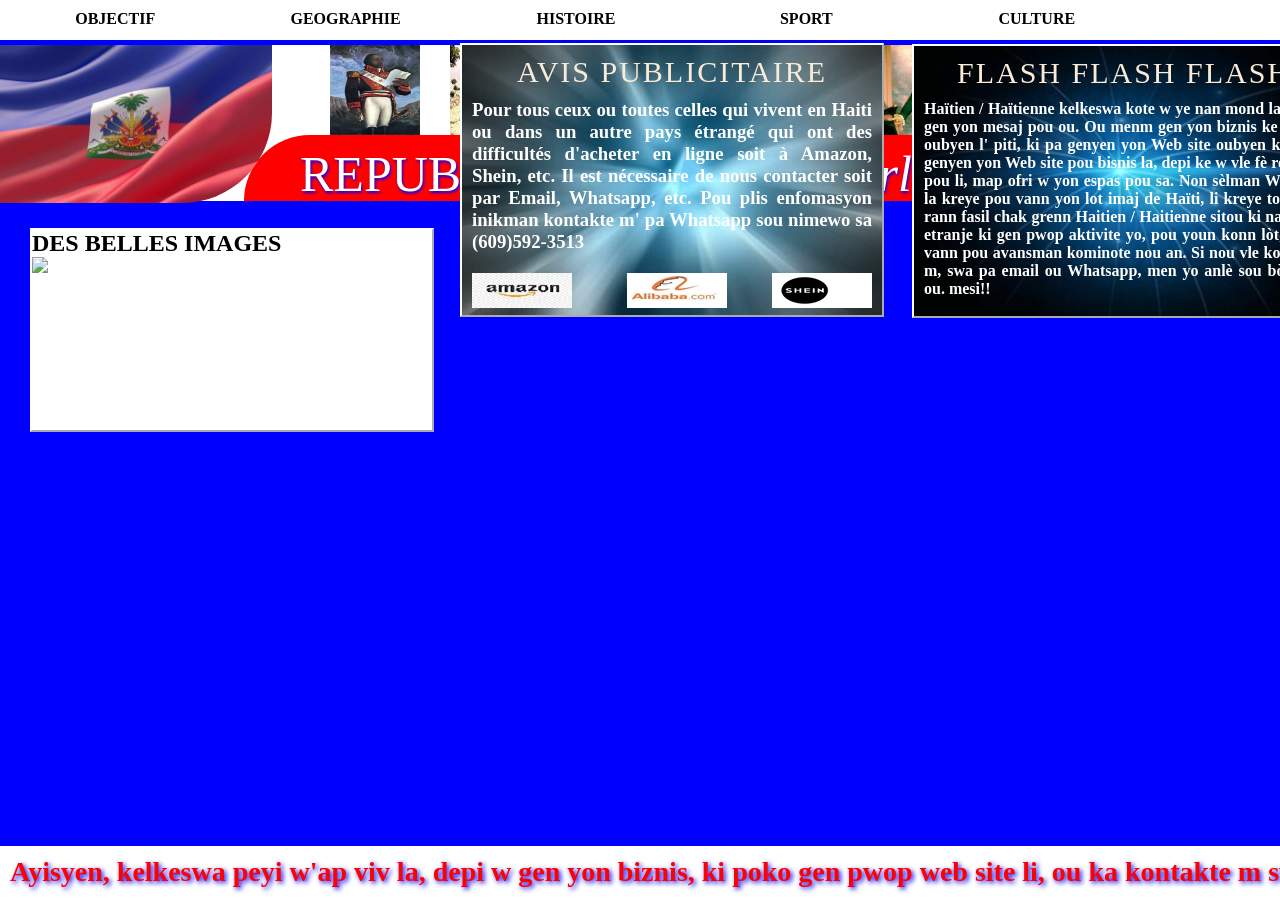
==== index.html @ bd898228 "Rename Index.html to index.html" ====
<!DOCTYPE html
	PUBLIC "-//W3C//DTD XHTML 1.0 Transitional//EN" "http://www.w3.org/TR/xhtml1/DTD/xhtml1-transitional.dtd">
<html xmlns="http://www.w3.org/1999/xhtml">

<head>
	<meta charset="UTF-8">
	<meta name="viewport" content="width=device-width, initial-scale=1.0">
	<meta http-equiv="Content-Type" content="text/html; charset=iso-8859-1" />
	<title>Forum Disporat</title>
	<link href="https://cdn.jsdelivr.net/npm/remixicon@4.5.0/fonts/remixicon.css" rel="stylesheet" />
	<script src="https://maxcdn.bootstrapcdn.com/bootstrap/3.3.7/js/bootstrap.min.js"></script>
	<link rel="stylesheet" href="styles.css">
	<script src="https://maxcdn.bootstrapcdn.com/bootstrap/3.3.7/js/bootstrap.min.js"></script>
	<style></style>
</head>

<body bgcolor="blue">
	<nav>
		<ul>
			<li class="deroulant"><a href="html.html"><b>OBJECTIF</b></a>
				<ul class="sous">
					<li><a href="Avant_Propos/PVH.html">BIENVENUE</a></li>
					<li><a href="Formpv/FormeVisiteurs.html">COMMENTAIRE</a></li>
					<!--	<li><a href="#">Au Point de vue Economique</a></li>
					<li><a href="#">Au Point de vue Culturel</a></li>-->
				</ul>
			</li>
			<li class="deroulant"><a href="css.html"><b>GEOGRAPHIE</b></a>
				<ul class="sous">
					<li><a href="Pour_Geographie/Geographie.html">SUPERFICIE</a></li>
					<!--<li><a href="#">Departement Ouest</a></li>
					<li><a href="#">Departement Grand-Anse</a></li>-->
				</ul>
			</li>
			<li class="deroulant"><a href="javascript.html"><b>HISTOIRE</b></a>
				<ul class="sous">
					<li><a href="Periode_Histoire/Histoire.html">NOTRE HISTOIRE</a></li>
					<!--<li><a href="#">Periode 1789 - 1799</a></li>
					<li><a href="#">Periode Contemporain</a></li>-->
				</ul>
			</li>
			<li class="deroulant"><a href="contact.html"><b>SPORT</b></a>
				<ul class="sous">
					<li><a href="Pour_Sport/Sport.html">NOS DIFFERENTS SPORTS</a></li>
					<!--<li><a href="#">TENIS</a></li>
					<li><a href="#">Basket-ball</a></li>-->
				</ul>
			</li>
			<li class="deroulant"><a href="Info.html"><b>CULTURE</b></a>
				<ul class="sous">
					<li><a href="Pour_Touriste/Touriste.html">TOURISME</a></li>
					<li><a href="Pour_Tradition/Cult.html">TRADITION</a></li>
				</ul>
			</li>
		</ul>
	</nav>
	<!--************************************************************************************************-->
	<div class="parent">
		<div class="child1"></div>
		<div class="child2"></div>
	</div>
	<!--*************************************************************************************************-->
	<div class="conteneur">
		<img class="img" src="flag.jpg" alt="Le bicolore Haitien "
			title="Le bicolore Haitien, coucu le 18 Mai 1803 a l'Acahaie par Catherine Flon" />
	</div>
	<div class="conteneur">
		<img class="img1" src="Toussaint.jpg" alt="Precurseur de l'Indepandence"
			title="Toussaint Louverture, le precurseur de l'independance" />
	</div>
	<div class="conteneur">
		<img class="img2" src="Monument.jpg" alt=" Nos Heros " title="Les Heros de l'indepence a Vertierres" />
	</div>
	<div class="conteneur">
		<img class="img3" src="Dessalines.jpg" alt=" père de l'Indepance "
			title="Jean Jacques Dessalines, Le Fondateur de la patrie" />
	</div>
	<div class="conteneur">
		<img class="img4" src="Petion.jpg" alt="Le bicolore Haitien "
			title="Alexandre Pétion, Le Père du Panaméricanisme" />
	</div>
	<div class="conteneur">
		<img class="img5" src="Christoph.jpg" alt="Le bicolore Haitien " title="Henry Christoph, Le Roi du Nord" />
	</div>
	<div class="conteneur">
		<img class="img6" src="Capois.jpg" alt="Le bicolore Haitien " title="Capois La mort" />
	</div>
	<div>
		<p class="p1">REPUBLIC D'HAITI, <em>La Perle des Antilles</em></p>
	</div>
	<!--************************************************************************************************-->
	<ul id="niv">
		<li>
			<p href="#"><b>EMAIL</b><br>voltairethony@yahoo.fr</p>
		</li>
	</ul>
	<ul id="nif">
		<li>
			<p href="#"><b>PHONE</b><br>(609)592-3513</p>
		</li>
	</ul>


	<section class="recentNews">
		<div class="container">

			<div class="content">
				<div>
					<h2>DES BELLES IMAGES</h2>
					<img class="image image-cover" src="https://picsum.photos/400/200" />
				</div>
			</div>
		</div>
		<div class="abcd">
				<spam class="text">AVIS PUBLICITAIRE</spam>
				<p>
				<h3 class="kal">Pour tous ceux ou toutes celles qui vivent en Haiti ou dans un autre pays étrangé
					qui ont des
					difficultés d'acheter en ligne soit à Amazon, Shein, etc. Il est nécessaire de nous contacter
					soit par Email, Whatsapp, etc. Pou plis enfomasyon inikman kontakte m' pa Whatsapp sou nimewo sa (609)592-3513</h3>
				</p>
			<div class="Logo">
			<img class="Amazon" src="Amazon.jpg" alt="Amazon's logo"/>
		    </div>

			<div class="Logo">
			<img class="Alibaba" src="Alibaba.jpg" alt="Alibaba's logo"/>
			</div>	

			<div class="Logo">
			<img class="Shein" src="Shein.jpg" alt="Shein's logo"/>
			</div>
		</div>

		<div class="ghij">
		
				<spam class="txt">FLASH FLASH FLASH</spam>
				<p> <h4 class="koul">Haïtien / Haïtienne kelkeswa kote w ye nan mond lan, nou gen yon mesaj pou ou. Ou menm
					gen yon biznis
					ke l' gwo oubyen l' piti, ki pa genyen yon Web site oubyen ki poko genyen yon Web site pou bisnis
					la,
					depi ke w vle fè rekla m pou li, map ofri w yon espas pou sa. Non sèlman Web site la kreye pou vann
					yon lot imaj de Haïti, li kreye tou, pou rann fasil chak grenn Haitien / Haitienne sitou ki nan peyi
					etranje ki gen pwop aktivite yo, pou youn konn lòt, fè lòt vann pou avansman kominote nou an. Si nou
					vle kontakte m, swa pa email ou Whatsapp, men yo anlè sou bò dwat ou. mesi!!</h4></p>

		</div>
	</section>

	  <div class="breaking-news">
  <p>
    Ayisyen, kelkeswa peyi w'ap viv la, depi w gen yon biznis, ki poko gen pwop web site li, ou ka kontakte m swa pa Email ou phone nan kontak nou wè nan tèt paj la anlè a, pou pwomote biznis ou an sou FORUM DIASPORAT!  
   <!-- <a href="lien-vers-l-article">Lire la suite</a> -->
  </p>
</div>
</body>
</html>
---- styles.css ----
@import url('https://fonts.googleapis.com/css2?family=Syne:wght@400..800&display=swap');

       @keyframes animationname {}

	   @media (max-width: 768px) {
	   }

       * {
       	margin: 0px;
       	padding: 0px;
       	font-family: "Times New Roman", Times, serif;
       }

       nav {
       	width: 100%;
       	margin: 0 auto;

       	background-color: white;
       	position: relative;
       	top: 0px;
       }

       nav ul {
       	list-style-type: none;
       }

       nav ul li {
       	float: left;
       	width: 25%;
       	text-align: center;
       }

       nav ul::after {
       	content: "";
       	display: table;
       	clear: both;
       }

       nav a {
       	display: block;
       	text-decoration: none;
       	color: black;
       	border-bottom: 2px solid transparent;
       	padding: 10px 0px;
       }

       nav a:hover {
       	color: brown;
       	border-bottom: 1px solid gold;
       }

       .sous {
       	display: none;
       	box-shadow: 0px 1px 2px #ccc;
       	background-color: white;
       }

       nav ul li:hover .sous {
       	display: block;
       }

       .sous li {
       	float: none;
       	width: 100%;
       	text-align: left;
       }

       .sous a {
       	padding: 3px;
       	border-bottom: none;
       }

       .sous a:hover {
       	border-bottom: none;
       	background-color: RGBa(200, 200, 200, 0.1);
       }

       .deroulant>a::after {
       	content: " ";
       	font-size: 12px;
       }

       .sous {
       	display: none;
       	box-shadow: 0px 1px 1px #CCC;
       	background-color: #0099FF;
       	position: absolute;
       	width: 100%;
       	z-index: 1000;
       }

       nav ul li {
       	float: left;
       	width: 18%;
       	text-align: center;
       	position: relative;
       }

       /*&&&&&&&&&&&&&&&& Pour les lignes blanches et rouge &&&&&&&&&&&&&&&&&&&&&& */
       .parent {
       	position: relative;
       	width: 100%;
       	height: 100px;
       	margin: 0px;
       }

       .child1 {
       	width: 1370px;
       	height: 150px;
       	background: #FFFFFF;
       	border: 3px solid white;
       	position: relative;
       	margin-top: 5px;
       	margin-left: -10px;
       }

       .child2 {
       	width: 1116px;
       	height: 60px;
       	background: #FF0000;
       	border: 3px solid red;
       	position: relative;
       	margin-top: -66px;
       	margin-left: 244px;
       	border-top-left-radius: 90px;
       }

       /*&&&&&&&&&&&&&&&&&&&&& Des Heros l'indepandance &&&&&&&&&&&&&&&&&&&&&&&&&&*/
       .conteneur {
       	width: 20px;
       	height: 20px;
       }

       .img {
       	width: 280px;
       	height: 158px;
       	position: relative;
       	margin-top: -100px;
       	margin-left: -8px;
       	border: #FF0000;
       	border-bottom-right-radius: 90px;
       }

       .img1 {
       	width: 90px;
       	height: 90px;
       	position: relative;
       	margin-top: -120px;
       	margin-left: 330px;
       }

       .img2 {
       	width: 120px;
       	height: 90px;
       	position: relative;
       	margin-top: -140px;
       	margin-left: 450px;
       }

       .img3 {
       	width: 120px;
       	height: 90px;
       	position: relative;
       	margin-top: -160px;
       	margin-left: 600px;
       }

       .img4 {
       	width: 100px;
       	height: 90px;
       	position: relative;
       	margin-top: -180px;
       	margin-left: 750px;
       }

       .img5 {
       	width: 100px;
       	height: 90px;
       	position: relative;
       	margin-top: -200px;
       	margin-left: 880px;
       }

       .img6 {
       	width: 90px;
       	height: 90px;
       	position: relative;
       	margin-top: -220px;
       	margin-left: 1010px;
       }

       .p1 {
       	font-size: 50px;
       	color: #FFFFFF;
       	text-shadow: 1px 2px 3px blue;
       	position: relative;
       	margin-top: -140px;
       	margin-left: 300px;
       }
	   .p{
		text-shadow: 2px 2px 5px black;
	   }

       /*&&&&&&&&&&&&&&&&&&&&&&&&&&&&&&&&&&&&&&&&&&&&&&&&&&&*/
       #niv {
       	padding: 0;
       	margin: 0;
       	text-align: center;
       	position: relative;
       	margin-top: -150px;
       	margin-left: 1190px;
       	color: #0000FF;
       }

       #niv li {
       	display: inline;
       	list-style: none;
       }

       #nif {
       	padding: 0;
       	margin: 0;
       	text-align: center;
       	position: relative;
       	margin-top: 5px;
       	margin-left: 1190px;
       	color: #0000FF;
       }

       #nif li {
       	display: inline;
       	list-style: none;
       }

       /* &&&&&&&&&&&&&&&&&&&&&&&&&&& Partie Video&&&&&&&&&&&&&&&&&&&&&&&&&&&& */

       /* Codes from Internet .......... */
        .recentNews {
		border: 2px outset white;
       	background-color: white;
       	position: relative;
       	margin-top: 80px;
       	width: 400px;
       	height: 200px;
       	margin-left: 30px;
       }

       .recentNews .news-title {
       	text-align: center;
       	padding-top: 40px;
       	padding-bottom: 5px;
       	font-family: 'nimbus-sans-condensed', sans-serif;
       	font-size: 45px;
       	font-weight: bold;
       	color: #CCC;
       }

       /* for video **** */
       .video-container {
       	position: relative;
       	/* Needed to make the video position absolute relative to its container */
       	width: 50%;
       	height: 50%;
       	/* Make the container take up the full width of its parent */
       	padding-bottom: 56.25%;
       	/* 16:9 Aspect Ratio (9 / 16 = 0.5625) */
       	height: 0;
       	/* 	overflow: hidden;*/
       	margin-left: 1100px;
       	margin-top: 40px;
       	/* Hide any overflow */
       }

       .responsive-video {
       	position: absolute;
       	top: 0;
       	right: 0;
       	width: 100%;
       	height: 100%;
       }

       .abcd {
       	border: 2px outset white;
       	background: url(Cielblue.jpeg) no-repeat;
       	/*display: 4px;*/
       	text-align: justify;
       	margin-top: -93px;
       	margin-left: 160%;
       	width: 400px;
       	height: 250px;
       	position: relative;
        transform: translate(-50%, -50%);
       	padding: 10px;
		overflow: hidden;
		
       }

       .abcd spam {
        display: block;
       	color: antiquewhite;
       }

       .ghij {
       	border: 2px outset white;
       	background: url(Cielblue1.jpeg) no-repeat;
       	display: 4px;
       	text-align: justify;
       	margin-top: -410px;
       	margin-left: 220%;
       	width: 400px;
       	height: 250px;
       	position: relative;
       	/*	transform: translate(-50%, -50%);*/
        padding: 10px;
		overflow: hidden;
       }

       .kal {
       	color: white;
       }
	   .Amazon{
		display:block;
		margin-top: 20px;
	   }

	   .Alibaba{
		display:block;
		margin-left: 155px;
		margin-top: -35px;
	   }

	   .Shein{
		display:block;
		margin-left: 300px;
		margin-top: -35px;
	   }

       .ghij spam {
       	display: block;
       	color:antiquewhite;
       }

       .txt {
       	color: red;
       	font-size: 30px;
       	text-align: center;
       	text-decoration: #CCC;

       	font-weight: 20px;
       	letter-spacing: 2px;
       	margin-bottom: 10px;
       	/* 	background: yellowgreen;*/
       	position: relative;
        animation:none;
		
       }

       .koul {
       	color: white;
       }

       @font-face {
       	font-family: MyHarrington;
        src: url("fonts/HARNGTON.TTF");
       }

       .text {
       	font-family: MyHarrington;
       }


       .text {
       	color: red;
       	font-size: 30px;
       	text-align: center;
       	font-weight: 20px;
       	letter-spacing: 2px;
       	margin-bottom: 10px;
       	/* 	background: yellowgreen;*/
       	position: relative;
       	animation:none;
       }

       @keyframes text {
       	0% {
       		color: wheat;
       		margin-bottom: -20px;
       	}

       	20% {
       		letter-spacing: 15px;
       		margin-bottom: -40px;
       	}

       	85% {
       		letter-spacing: 8px;
       		margin-bottom: -40px;
       	}

       	/* this for to add an orther web site in your container*/
       	efgh {
       		width: 80%;
       		height: 40%;
       		/* Adjust as needed */
       		margin-top: 60;
       		/* Center the container */
       		padding: 20px;
       		box-shadow: 0 0 10px rgba(0, 0, 0, 0.1);
       		/* Other styles like background color, border-radius, etc. */
       	}

       }

       body {
       	font-family: 'MyCustomFont', sans-serif;
       	/* Fallback font included for safety */
       }

       h1 {
       	font-family: 'MyCustomFont', serif;
       	font-weight: bold;
       	/* If you defined a bold variant in @font-face */
       }

	   .breaking-news {
  background-color:white;/* Couleur de fond rouge */
  color:#FF0000; /* Texte blanc */
  text-shadow: 2px 2px 5px blue;
  padding: 10px; /* Espacement intérieur */
  text-align: center; /* Centrer le texte */
  position: fixed; /* Pour qu'il reste en place en haut */
  top: 94%; /* Le placer tout en haut */
  left: 0%; /* Le placer tout à gauche */
  width: 100%; /* Largeur complète */
  height:6%;
  z-index: 100; /* S'assurer qu'il est au-dessus des autres éléments */
  overflow: hidden; /* Cache le contenu qui dépasse */
  box-sizing: border-box; /* Inclure padding et bordure dans la largeur totale */
}

.breaking-news p {
  margin: 0; /* Supprimer la marge par défaut du paragraphe */
 white-space: nowrap; /* Empêcher le texte de passer à la ligne */
animation: scroll-left 50s linear infinite; /* Nom de l'animation, durée, etc. */
font-size:28px;
font-family:bold;
font-weight: bold;
}

@keyframes scroll-left {
  0% {
    transform: translateX(100%); /* Commencer à droite de l'écran */
 }
  100% {
    transform: translateX(-100%); /* Finir à gauche de l'écran */
 }
}
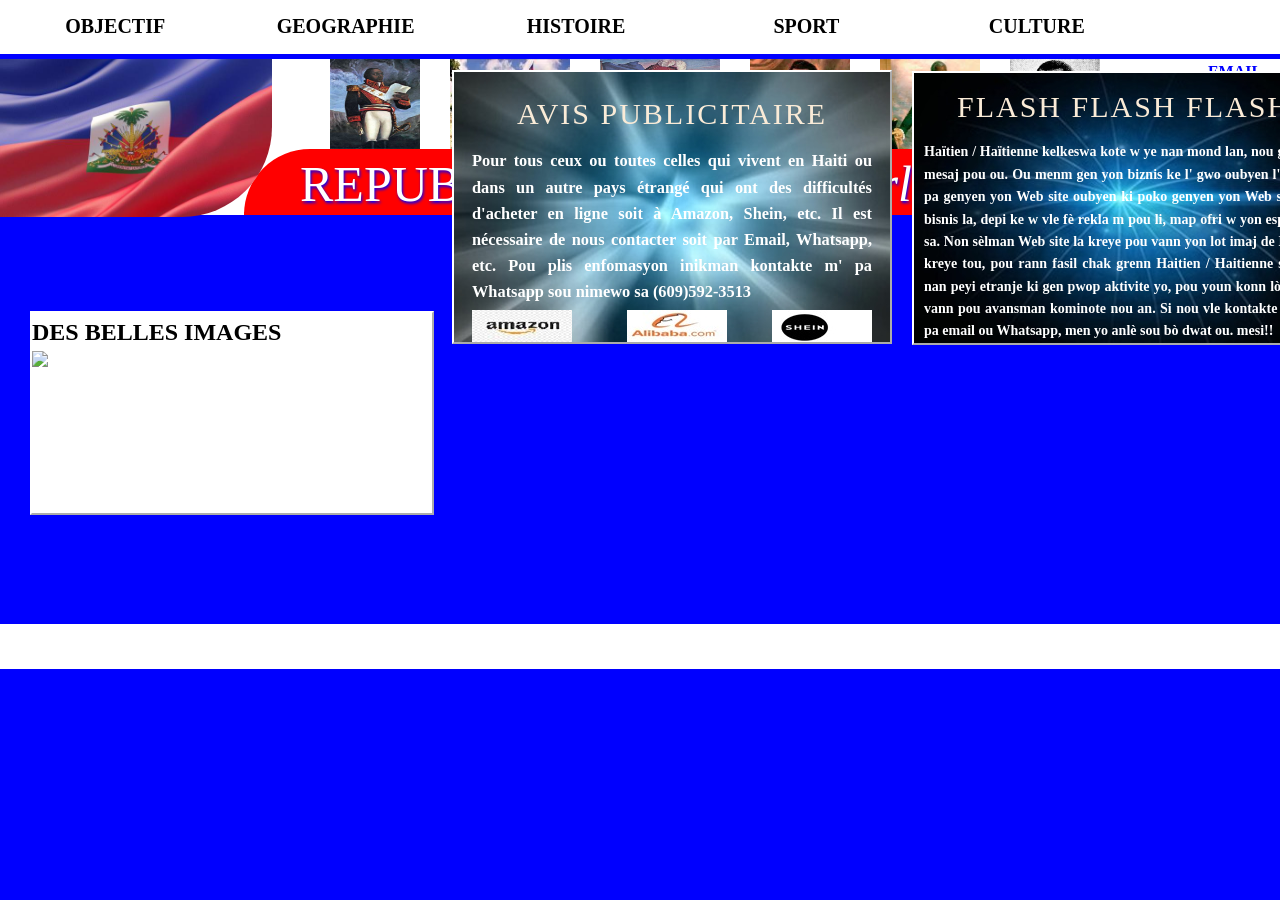
==== commit a5825208: "Restore files and update project from local XAMPP backup" ====
--- a/index.html
+++ b/index.html
@@ -4,13 +4,12 @@
 
 <head>
 	<meta charset="UTF-8">
-	<meta name="viewport" content="width=device-width, initial-scale=1.0">
+	<meta name="viewport" content="width=device-width, initial-scale=1.0, viewport-fit=cover">
 	<meta http-equiv="Content-Type" content="text/html; charset=iso-8859-1" />
 	<title>Forum Disporat</title>
 	<link href="https://cdn.jsdelivr.net/npm/remixicon@4.5.0/fonts/remixicon.css" rel="stylesheet" />
 	<script src="https://maxcdn.bootstrapcdn.com/bootstrap/3.3.7/js/bootstrap.min.js"></script>
-	<link rel="stylesheet" href="styles.css">
-	<script src="https://maxcdn.bootstrapcdn.com/bootstrap/3.3.7/js/bootstrap.min.js"></script>
+	<link rel="stylesheet" type="text/css" href="style.css">
 	<style></style>
 </head>
 
@@ -148,10 +147,10 @@
 	</section>
 
 	  <div class="breaking-news">
-  <p>
+  <!--<p>
     Ayisyen, kelkeswa peyi w'ap viv la, depi w gen yon biznis, ki poko gen pwop web site li, ou ka kontakte m swa pa Email ou phone nan kontak nou wè nan tèt paj la anlè a, pou pwomote biznis ou an sou FORUM DIASPORAT!  
-   <!-- <a href="lien-vers-l-article">Lire la suite</a> -->
-  </p>
+  <a href="lien-vers-l-article">Lire la suite</a>
+  </p> -->
 </div>
 </body>
 </html>
--- a/style.css
+++ b/style.css
@@ -0,0 +1,476 @@
+       @import url('https://fonts.googleapis.com/css2?family=Syne:wght@400..800&display=swap');
+
+       @keyframes animationname {}
+
+	   @media (max-width: 768px) {
+	   }
+
+       * {
+       	margin: 0px;
+       	padding: 0px;
+       	font-family: "Times New Roman", Times, serif;
+       }
+
+       nav {
+       	width: 100%;
+       	margin: 0 auto;
+
+       	background-color: white;
+       	position: relative;
+       	top: 0px;
+       }
+
+       nav ul {
+       	list-style-type: none;
+       }
+
+       nav ul li {
+       	float: left;
+       	width: 25%;
+       	text-align: center;
+       }
+
+       nav ul::after {
+       	content: "";
+       	display: table;
+       	clear: both;
+       }
+
+       nav a {
+       	display: block;
+       	text-decoration: none;
+       	color: black;
+       	border-bottom: 2px solid transparent;
+       	padding: 10px 0px;
+       }
+
+       nav a:hover {
+       	color: brown;
+       	border-bottom: 1px solid gold;
+       }
+
+       .sous {
+       	display: none;
+       	box-shadow: 0px 1px 2px #ccc;
+       	background-color: white;
+       }
+
+       nav ul li:hover .sous {
+       	display: block;
+       }
+
+       .sous li {
+       	float: none;
+       	width: 100%;
+       	text-align: left;
+       }
+
+       .sous a {
+       	padding: 3px;
+       	border-bottom: none;
+       }
+
+       .sous a:hover {
+       	border-bottom: none;
+       	background-color: RGBa(200, 200, 200, 0.1);
+       }
+
+       .deroulant>a::after {
+       	content: " ";
+       	font-size: 12px;
+       }
+
+       .sous {
+       	display: none;
+       	box-shadow: 0px 1px 1px #CCC;
+       	background-color: #0099FF;
+       	position: absolute;
+       	width: 100%;
+       	z-index: 1000;
+       }
+
+       nav ul li {
+       	float: left;
+       	width: 18%;
+       	text-align: center;
+       	position: relative;
+       }
+
+       /*&&&&&&&&&&&&&&&& Pour les lignes blanches et rouge &&&&&&&&&&&&&&&&&&&&&& */
+       .parent {
+       	position: relative;
+       	width: 100%;
+       	height: 100px;
+       	margin: 0px;
+       }
+
+       .child1 {
+       	width: 1370px;
+       	height: 150px;
+       	background: #FFFFFF;
+       	border: 3px solid white;
+       	position: relative;
+       	margin-top: 5px;
+       	margin-left: -10px;
+       }
+
+       .child2 {
+       	width: 1116px;
+       	height: 60px;
+       	background: #FF0000;
+       	border: 3px solid red;
+       	position: relative;
+       	margin-top: -66px;
+       	margin-left: 244px;
+       	border-top-left-radius: 90px;
+       }
+
+       /*&&&&&&&&&&&&&&&&&&&&& Des Heros l'indepandance &&&&&&&&&&&&&&&&&&&&&&&&&&*/
+       .conteneur {
+       	width: 20px;
+       	height: 20px;
+       }
+
+       .img {
+       	width: 280px;
+       	height: 158px;
+       	position: relative;
+       	margin-top: -100px;
+       	margin-left: -8px;
+       	border: #FF0000;
+       	border-bottom-right-radius: 90px;
+       }
+
+       .img1 {
+       	width: 90px;
+       	height: 90px;
+       	position: relative;
+       	margin-top: -120px;
+       	margin-left: 330px;
+       }
+
+       .img2 {
+       	width: 120px;
+       	height: 90px;
+       	position: relative;
+       	margin-top: -140px;
+       	margin-left: 450px;
+       }
+
+       .img3 {
+       	width: 120px;
+       	height: 90px;
+       	position: relative;
+       	margin-top: -160px;
+       	margin-left: 600px;
+       }
+
+       .img4 {
+       	width: 100px;
+       	height: 90px;
+       	position: relative;
+       	margin-top: -180px;
+       	margin-left: 750px;
+       }
+
+       .img5 {
+       	width: 100px;
+       	height: 90px;
+       	position: relative;
+       	margin-top: -200px;
+       	margin-left: 880px;
+       }
+
+       .img6 {
+       	width: 90px;
+       	height: 90px;
+       	position: relative;
+       	margin-top: -220px;
+       	margin-left: 1010px;
+       }
+
+       .p1 {
+       	font-size: 50px;
+       	color: #FFFFFF;
+       	text-shadow: 1px 2px 3px blue;
+       	position: relative;
+       	margin-top: -155px;
+       	margin-left: 300px;
+       }
+	   .p{
+		text-shadow: 2px 2px 5px black;
+	   }
+
+       /*&&&&&&&&&&&&&&&&&&&&&&&&&&&&&&&&&&&&&&&&&&&&&&&&&&&*/
+       #niv {
+       	padding: 0;
+       	margin: 0;
+       	text-align: center;
+       	position: relative;
+       	margin-top: -165px;
+       	margin-left: 1190px;
+       	color: #0000FF;
+       }
+
+       #niv li {
+       	display: inline;
+       	list-style: none;
+       }
+
+       #nif {
+       	padding: 0;
+       	margin: 0;
+       	text-align: center;
+       	position: relative;
+       	margin-top: 9px;
+       	margin-left: 1190px;
+       	color: #0000FF;
+       }
+
+       #nif li {
+       	display: inline;
+       	list-style: none;
+       }
+
+       /* &&&&&&&&&&&&&&&&&&&&&&&&&&& Partie Video&&&&&&&&&&&&&&&&&&&&&&&&&&&& */
+
+       /* Codes from Internet .......... */
+        .recentNews {
+		border: 2px outset white;
+       	background-color: white;
+        position: relative  ;    	
+		margin-top: 115px;
+       	width: 400px;
+       	height: 200px;
+       	margin-left: 30px;
+       }
+
+       .recentNews .news-title {
+       	text-align: center;
+       	padding-top: 40px;
+       	padding-bottom: 5px;
+       	font-family: 'nimbus-sans-condensed', sans-serif;
+       	font-size: 45px;
+       	font-weight: bold;
+       	color: #CCC;
+       }
+
+       /* for video **** */
+       .video-container {
+       	position: relative;
+       	/* Needed to make the video position absolute relative to its container */
+       	width: 50%;
+       	height: 50%;
+       	/* Make the container take up the full width of its parent */
+       	padding-bottom: 56.25%;
+       	/* 16:9 Aspect Ratio (9 / 16 = 0.5625) */
+       	height: 0;
+       	/* 	overflow: hidden;*/
+       	margin-left: 1100px;
+       	margin-top: 40px;
+       	/* Hide any overflow */
+       }
+
+       .responsive-video {
+       	position: absolute;
+       	top: 0;
+       	right: 0;
+       	width: 100%;
+       	height: 100%;
+       }
+
+       .abcd {
+       	border: 2px outset white;
+       	background: url(Cielblue.jpeg) no-repeat;
+       	/*display: 4px;*/
+       	text-align: justify;
+		font-size : 14px;
+		margin-top: -40%;
+       	margin-left: 160%;
+		/*margin: 0 auto;   */    	
+		width: 100%;
+       	height: 117%;
+       	position: absolute;
+        transform: translate(-50%, -50%);
+       	padding: 18px;
+		overflow: hidden;
+		font-family:'Times New Roman', Times, serif;
+		
+       }
+
+       .abcd spam {
+        display: block;
+       	color: antiquewhite;
+       }
+
+       .ghij {
+       	border: 2px outset white;
+       	background: url(Cielblue1.jpeg) no-repeat;
+       	display: 4px;
+       	text-align: justify;
+		font-size : 14px;
+       	margin-top: -74%;
+       	margin-left: 220%;
+       	width: 400px;
+       	height: 250px;
+       /*	position: adsolute;*/
+       	/*	transform: translate(-50%, -50%);*/
+        padding: 10px;
+		overflow: hidden;
+       }
+
+       .kal {
+       	color: white;
+       }
+	   .Amazon{
+		display:block;
+		margin-top: 5px;
+	   }
+
+	   .Alibaba{
+		display:block;
+		margin-left: 155px;
+		margin-top: -35px;
+	   }
+
+	   .Shein{
+		display:block;
+		margin-left: 300px;
+		margin-top: -35px;
+	   }
+
+       .ghij spam {
+       	display: block;
+       	color:antiquewhite;
+       }
+
+       .txt {
+       	color: red;
+       	font-size: 30px;
+       	text-align: center;
+       	text-decoration: #CCC;
+
+       	font-weight: 20px;
+       	letter-spacing: 2px;
+       	margin-bottom: 10px;
+       	/* 	background: yellowgreen;*/
+       	position: relative;
+        animation:none;
+		
+       }
+
+       .koul {
+       	color: white;
+       }
+
+       @font-face {
+       	font-family: MyHarrington;
+        src: url("fonts/HARNGTON.TTF");
+       }
+
+       .text {
+       	font-family: MyHarrington;
+       }
+
+
+       .text {
+       	color: red;
+       	font-size: 30px;
+       	text-align: center;
+       	font-weight: 20px;
+       	letter-spacing: 2px;
+       	margin-bottom: 10px;
+       	/* 	background: yellowgreen;*/
+       	position: relative;
+       	animation:none;
+       }
+
+       @keyframes text {
+       	0% {
+       		color: wheat;
+       		margin-bottom: -20px;
+       	}
+
+       	20% {
+       		letter-spacing: 15px;
+       		margin-bottom: -40px;
+       	}
+
+       	85% {
+       		letter-spacing: 8px;
+       		margin-bottom: -40px;
+       	}
+
+       	/* this for to add an orther web site in your container*/
+       	efgh {
+       		width: 80%;
+       		height: 40%;
+       		/* Adjust as needed */
+       		margin-top: 60;
+       		/* Center the container */
+       		padding: 20px;
+       		box-shadow: 0 0 10px rgba(0, 0, 0, 0.1);
+       		/* Other styles like background color, border-radius, etc. */
+       	}
+
+       }
+
+	body {
+  /* Scales continuously from 16px on mobile up to 20px on desktop */
+  font-size: clamp(1rem, 0.9rem + 0.5vw, 1.25rem);
+  line-height: 1.6;
+  margin: 0;
+  font-family: system-ui, -apple-system, sans-serif;
+}
+
+/* Headings scale automatically using rem */
+h1 { font-size: 2rem; }   /* 32px to 40px depending on device */
+h2 { font-size: 1.5rem; } /* 24px to 30px depending on device */
+p  { font-size: 1rem; }   /* Follows base body size */
+
+      /* body {
+       	font-family: 'MyCustomFont', sans-serif;
+       	Fallback font included for safety 
+       }*/
+
+       h1 {
+       	font-family: 'MyCustomFont', serif;
+       	font-weight: bold;
+       	/* If you defined a bold variant in @font-face */
+       }
+
+	   .breaking-news {
+  background-color:white;/* Couleur de fond rouge */
+  color:#FF0000; /* Texte blanc */
+  text-shadow: 2px 2px 5px blue;
+  padding: 10px; /* Espacement intérieur */
+  text-align: center; /* Centrer le texte */
+  position: fixed; /* Pour qu'il reste en place en haut */
+  margin-top:8.5%;/* Le placer tout en haut */
+  left: 0%; /* Le placer tout à gauche */
+  width: 101%; /* Largeur complète */
+  height: 5%;
+  z-index: 90; /* S'assurer qu'il est au-dessus des autres éléments */
+  overflow: hidden; /* Cache le contenu qui dépasse */
+  box-sizing: border-box; /* Inclure padding et bordure dans la largeur totale */
+
+}
+
+.breaking-news p {
+  margin-top: 1%x; /* Supprimer la marge par défaut du paragraphe */
+ white-space: nowrap; /* Empêcher le texte de passer à la ligne */
+animation: scroll-left 50s linear infinite; /* Nom de l'animation, durée, etc. */
+font-size:18px;
+font-family:bold;
+font-weight: bold;
+}
+
+@keyframes scroll-left {
+  0% {
+    transform: translateX(100%); /* Commencer à droite de l'écran */
+ }
+  100% {
+    transform: translateX(-100%); /* Finir à gauche de l'écran */
+ }
+}
+	
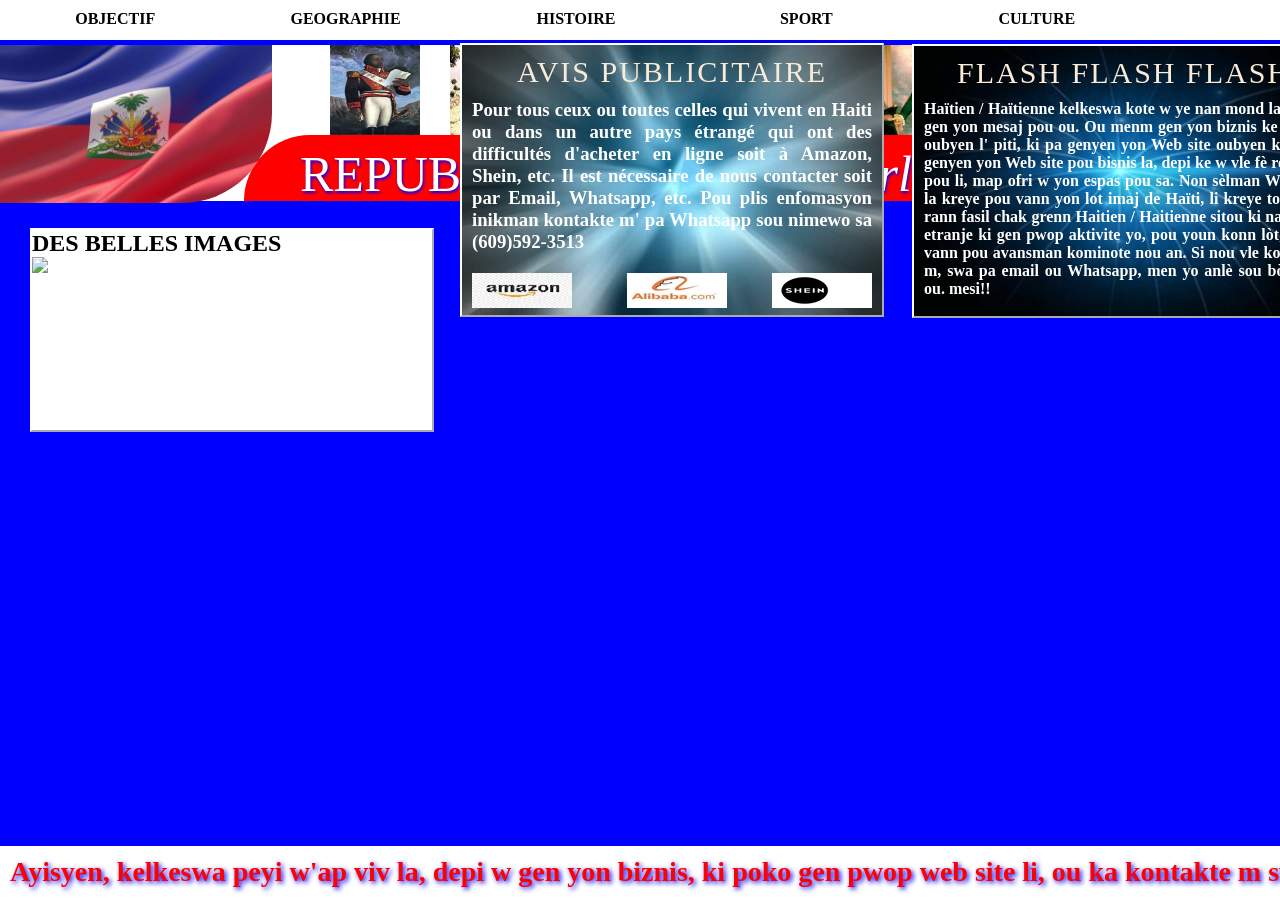
==== commit 64339cbd: "Restore files and update project from local XAMPP backup" ====
--- a/index.html
+++ b/index.html
@@ -4,14 +4,15 @@
 
 <head>
 	<meta charset="UTF-8">
-	<meta name="viewport" content="width=device-width, initial-scale=1.0, viewport-fit=cover">
+	<meta name="viewport" content="width=device-width, initial-scale=1.0">
 	<meta http-equiv="Content-Type" content="text/html; charset=iso-8859-1" />
 	<title>Forum Disporat</title>
 	<link href="https://cdn.jsdelivr.net/npm/remixicon@4.5.0/fonts/remixicon.css" rel="stylesheet" />
 	<script src="https://maxcdn.bootstrapcdn.com/bootstrap/3.3.7/js/bootstrap.min.js"></script>
-	<link rel="stylesheet" type="text/css" href="style.css">
-	<style></style>
-</head>
+	<link rel="stylesheet" href="styles.css">
+	<script src="https://maxcdn.bootstrapcdn.com/bootstrap/3.3.7/js/bootstrap.min.js"></script>
+	<style type="text/css"></style>
+	</head>
 
 <body bgcolor="blue">
 	<nav>
@@ -147,10 +148,10 @@
 	</section>
 
 	  <div class="breaking-news">
-  <!--<p>
+  <p>
     Ayisyen, kelkeswa peyi w'ap viv la, depi w gen yon biznis, ki poko gen pwop web site li, ou ka kontakte m swa pa Email ou phone nan kontak nou wè nan tèt paj la anlè a, pou pwomote biznis ou an sou FORUM DIASPORAT!  
-  <a href="lien-vers-l-article">Lire la suite</a>
-  </p> -->
+   <!-- <a href="lien-vers-l-article">Lire la suite</a> -->
+  </p>
 </div>
 </body>
 </html>
--- a/styles.css
+++ b/styles.css
@@ -0,0 +1,458 @@
+       @import url('https://fonts.googleapis.com/css2?family=Syne:wght@400..800&display=swap');
+
+       @keyframes animationname {}
+
+	   @media (max-width: 768px) {
+	   }
+
+       * {
+       	margin: 0px;
+       	padding: 0px;
+       	font-family: "Times New Roman", Times, serif;
+       }
+
+       nav {
+       	width: 100%;
+       	margin: 0 auto;
+
+       	background-color: white;
+       	position: relative;
+       	top: 0px;
+       }
+
+       nav ul {
+       	list-style-type: none;
+       }
+
+       nav ul li {
+       	float: left;
+       	width: 25%;
+       	text-align: center;
+       }
+
+       nav ul::after {
+       	content: "";
+       	display: table;
+       	clear: both;
+       }
+
+       nav a {
+       	display: block;
+       	text-decoration: none;
+       	color: black;
+       	border-bottom: 2px solid transparent;
+       	padding: 10px 0px;
+       }
+
+       nav a:hover {
+       	color: brown;
+       	border-bottom: 1px solid gold;
+       }
+
+       .sous {
+       	display: none;
+       	box-shadow: 0px 1px 2px #ccc;
+       	background-color: white;
+       }
+
+       nav ul li:hover .sous {
+       	display: block;
+       }
+
+       .sous li {
+       	float: none;
+       	width: 100%;
+       	text-align: left;
+       }
+
+       .sous a {
+       	padding: 3px;
+       	border-bottom: none;
+       }
+
+       .sous a:hover {
+       	border-bottom: none;
+       	background-color: RGBa(200, 200, 200, 0.1);
+       }
+
+       .deroulant>a::after {
+       	content: " ";
+       	font-size: 12px;
+       }
+
+       .sous {
+       	display: none;
+       	box-shadow: 0px 1px 1px #CCC;
+       	background-color: #0099FF;
+       	position: absolute;
+       	width: 100%;
+       	z-index: 1000;
+       }
+
+       nav ul li {
+       	float: left;
+       	width: 18%;
+       	text-align: center;
+       	position: relative;
+       }
+
+       /*&&&&&&&&&&&&&&&& Pour les lignes blanches et rouge &&&&&&&&&&&&&&&&&&&&&& */
+       .parent {
+       	position: relative;
+       	width: 100%;
+       	height: 100px;
+       	margin: 0px;
+       }
+
+       .child1 {
+       	width: 1370px;
+       	height: 150px;
+       	background: #FFFFFF;
+       	border: 3px solid white;
+       	position: relative;
+       	margin-top: 5px;
+       	margin-left: -10px;
+       }
+
+       .child2 {
+       	width: 1116px;
+       	height: 60px;
+       	background: #FF0000;
+       	border: 3px solid red;
+       	position: relative;
+       	margin-top: -66px;
+       	margin-left: 244px;
+       	border-top-left-radius: 90px;
+       }
+
+       /*&&&&&&&&&&&&&&&&&&&&& Des Heros l'indepandance &&&&&&&&&&&&&&&&&&&&&&&&&&*/
+       .conteneur {
+       	width: 20px;
+       	height: 20px;
+       }
+
+       .img {
+       	width: 280px;
+       	height: 158px;
+       	position: relative;
+       	margin-top: -100px;
+       	margin-left: -8px;
+       	border: #FF0000;
+       	border-bottom-right-radius: 90px;
+       }
+
+       .img1 {
+       	width: 90px;
+       	height: 90px;
+       	position: relative;
+       	margin-top: -120px;
+       	margin-left: 330px;
+       }
+
+       .img2 {
+       	width: 120px;
+       	height: 90px;
+       	position: relative;
+       	margin-top: -140px;
+       	margin-left: 450px;
+       }
+
+       .img3 {
+       	width: 120px;
+       	height: 90px;
+       	position: relative;
+       	margin-top: -160px;
+       	margin-left: 600px;
+       }
+
+       .img4 {
+       	width: 100px;
+       	height: 90px;
+       	position: relative;
+       	margin-top: -180px;
+       	margin-left: 750px;
+       }
+
+       .img5 {
+       	width: 100px;
+       	height: 90px;
+       	position: relative;
+       	margin-top: -200px;
+       	margin-left: 880px;
+       }
+
+       .img6 {
+       	width: 90px;
+       	height: 90px;
+       	position: relative;
+       	margin-top: -220px;
+       	margin-left: 1010px;
+       }
+
+       .p1 {
+       	font-size: 50px;
+       	color: #FFFFFF;
+       	text-shadow: 1px 2px 3px blue;
+       	position: relative;
+       	margin-top: -140px;
+       	margin-left: 300px;
+       }
+	   .p{
+		text-shadow: 2px 2px 5px black;
+	   }
+
+       /*&&&&&&&&&&&&&&&&&&&&&&&&&&&&&&&&&&&&&&&&&&&&&&&&&&&*/
+       #niv {
+       	padding: 0;
+       	margin: 0;
+       	text-align: center;
+       	position: relative;
+       	margin-top: -150px;
+       	margin-left: 1190px;
+       	color: #0000FF;
+       }
+
+       #niv li {
+       	display: inline;
+       	list-style: none;
+       }
+
+       #nif {
+       	padding: 0;
+       	margin: 0;
+       	text-align: center;
+       	position: relative;
+       	margin-top: 5px;
+       	margin-left: 1190px;
+       	color: #0000FF;
+       }
+
+       #nif li {
+       	display: inline;
+       	list-style: none;
+       }
+
+       /* &&&&&&&&&&&&&&&&&&&&&&&&&&& Partie Video&&&&&&&&&&&&&&&&&&&&&&&&&&&& */
+
+       /* Codes from Internet .......... */
+        .recentNews {
+		border: 2px outset white;
+       	background-color: white;
+       	position: relative;
+       	margin-top: 80px;
+       	width: 400px;
+       	height: 200px;
+       	margin-left: 30px;
+       }
+
+       .recentNews .news-title {
+       	text-align: center;
+       	padding-top: 40px;
+       	padding-bottom: 5px;
+       	font-family: 'nimbus-sans-condensed', sans-serif;
+       	font-size: 45px;
+       	font-weight: bold;
+       	color: #CCC;
+       }
+
+       /* for video **** */
+       .video-container {
+       	position: relative;
+       	/* Needed to make the video position absolute relative to its container */
+       	width: 50%;
+       	height: 50%;
+       	/* Make the container take up the full width of its parent */
+       	padding-bottom: 56.25%;
+       	/* 16:9 Aspect Ratio (9 / 16 = 0.5625) */
+       	height: 0;
+       	/* 	overflow: hidden;*/
+       	margin-left: 1100px;
+       	margin-top: 40px;
+       	/* Hide any overflow */
+       }
+
+       .responsive-video {
+       	position: absolute;
+       	top: 0;
+       	right: 0;
+       	width: 100%;
+       	height: 100%;
+       }
+
+       .abcd {
+       	border: 2px outset white;
+       	background: url(Cielblue.jpeg) no-repeat;
+       	/*display: 4px;*/
+       	text-align: justify;
+       	margin-top: -93px;
+       	margin-left: 160%;
+       	width: 400px;
+       	height: 250px;
+       	position: relative;
+        transform: translate(-50%, -50%);
+       	padding: 10px;
+		overflow: hidden;
+		
+       }
+
+       .abcd spam {
+        display: block;
+       	color: antiquewhite;
+       }
+
+       .ghij {
+       	border: 2px outset white;
+       	background: url(Cielblue1.jpeg) no-repeat;
+       	display: 4px;
+       	text-align: justify;
+       	margin-top: -410px;
+       	margin-left: 220%;
+       	width: 400px;
+       	height: 250px;
+       	position: relative;
+       	/*	transform: translate(-50%, -50%);*/
+        padding: 10px;
+		overflow: hidden;
+       }
+
+       .kal {
+       	color: white;
+       }
+	   .Amazon{
+		display:block;
+		margin-top: 20px;
+	   }
+
+	   .Alibaba{
+		display:block;
+		margin-left: 155px;
+		margin-top: -35px;
+	   }
+
+	   .Shein{
+		display:block;
+		margin-left: 300px;
+		margin-top: -35px;
+	   }
+
+       .ghij spam {
+       	display: block;
+       	color:antiquewhite;
+       }
+
+       .txt {
+       	color: red;
+       	font-size: 30px;
+       	text-align: center;
+       	text-decoration: #CCC;
+
+       	font-weight: 20px;
+       	letter-spacing: 2px;
+       	margin-bottom: 10px;
+       	/* 	background: yellowgreen;*/
+       	position: relative;
+        animation:none;
+		
+       }
+
+       .koul {
+       	color: white;
+       }
+
+       @font-face {
+       	font-family: MyHarrington;
+        src: url("fonts/HARNGTON.TTF");
+       }
+
+       .text {
+       	font-family: MyHarrington;
+       }
+
+
+       .text {
+       	color: red;
+       	font-size: 30px;
+       	text-align: center;
+       	font-weight: 20px;
+       	letter-spacing: 2px;
+       	margin-bottom: 10px;
+       	/* 	background: yellowgreen;*/
+       	position: relative;
+       	animation:none;
+       }
+
+       @keyframes text {
+       	0% {
+       		color: wheat;
+       		margin-bottom: -20px;
+       	}
+
+       	20% {
+       		letter-spacing: 15px;
+       		margin-bottom: -40px;
+       	}
+
+       	85% {
+       		letter-spacing: 8px;
+       		margin-bottom: -40px;
+       	}
+
+       	/* this for to add an orther web site in your container*/
+       	efgh {
+       		width: 80%;
+       		height: 40%;
+       		/* Adjust as needed */
+       		margin-top: 60;
+       		/* Center the container */
+       		padding: 20px;
+       		box-shadow: 0 0 10px rgba(0, 0, 0, 0.1);
+       		/* Other styles like background color, border-radius, etc. */
+       	}
+
+       }
+
+       body {
+       	font-family: 'MyCustomFont', sans-serif;
+       	/* Fallback font included for safety */
+       }
+
+       h1 {
+       	font-family: 'MyCustomFont', serif;
+       	font-weight: bold;
+       	/* If you defined a bold variant in @font-face */
+       }
+
+	   .breaking-news {
+  background-color:white;/* Couleur de fond rouge */
+  color:#FF0000; /* Texte blanc */
+  text-shadow: 2px 2px 5px blue;
+  padding: 10px; /* Espacement intérieur */
+  text-align: center; /* Centrer le texte */
+  position: fixed; /* Pour qu'il reste en place en haut */
+  top: 94%; /* Le placer tout en haut */
+  left: 0%; /* Le placer tout à gauche */
+  width: 100%; /* Largeur complète */
+  height:6%;
+  z-index: 100; /* S'assurer qu'il est au-dessus des autres éléments */
+  overflow: hidden; /* Cache le contenu qui dépasse */
+  box-sizing: border-box; /* Inclure padding et bordure dans la largeur totale */
+}
+
+.breaking-news p {
+  margin: 0; /* Supprimer la marge par défaut du paragraphe */
+ white-space: nowrap; /* Empêcher le texte de passer à la ligne */
+animation: scroll-left 50s linear infinite; /* Nom de l'animation, durée, etc. */
+font-size:28px;
+font-family:bold;
+font-weight: bold;
+}
+
+@keyframes scroll-left {
+  0% {
+    transform: translateX(100%); /* Commencer à droite de l'écran */
+ }
+  100% {
+    transform: translateX(-100%); /* Finir à gauche de l'écran */
+ }
+}
+	
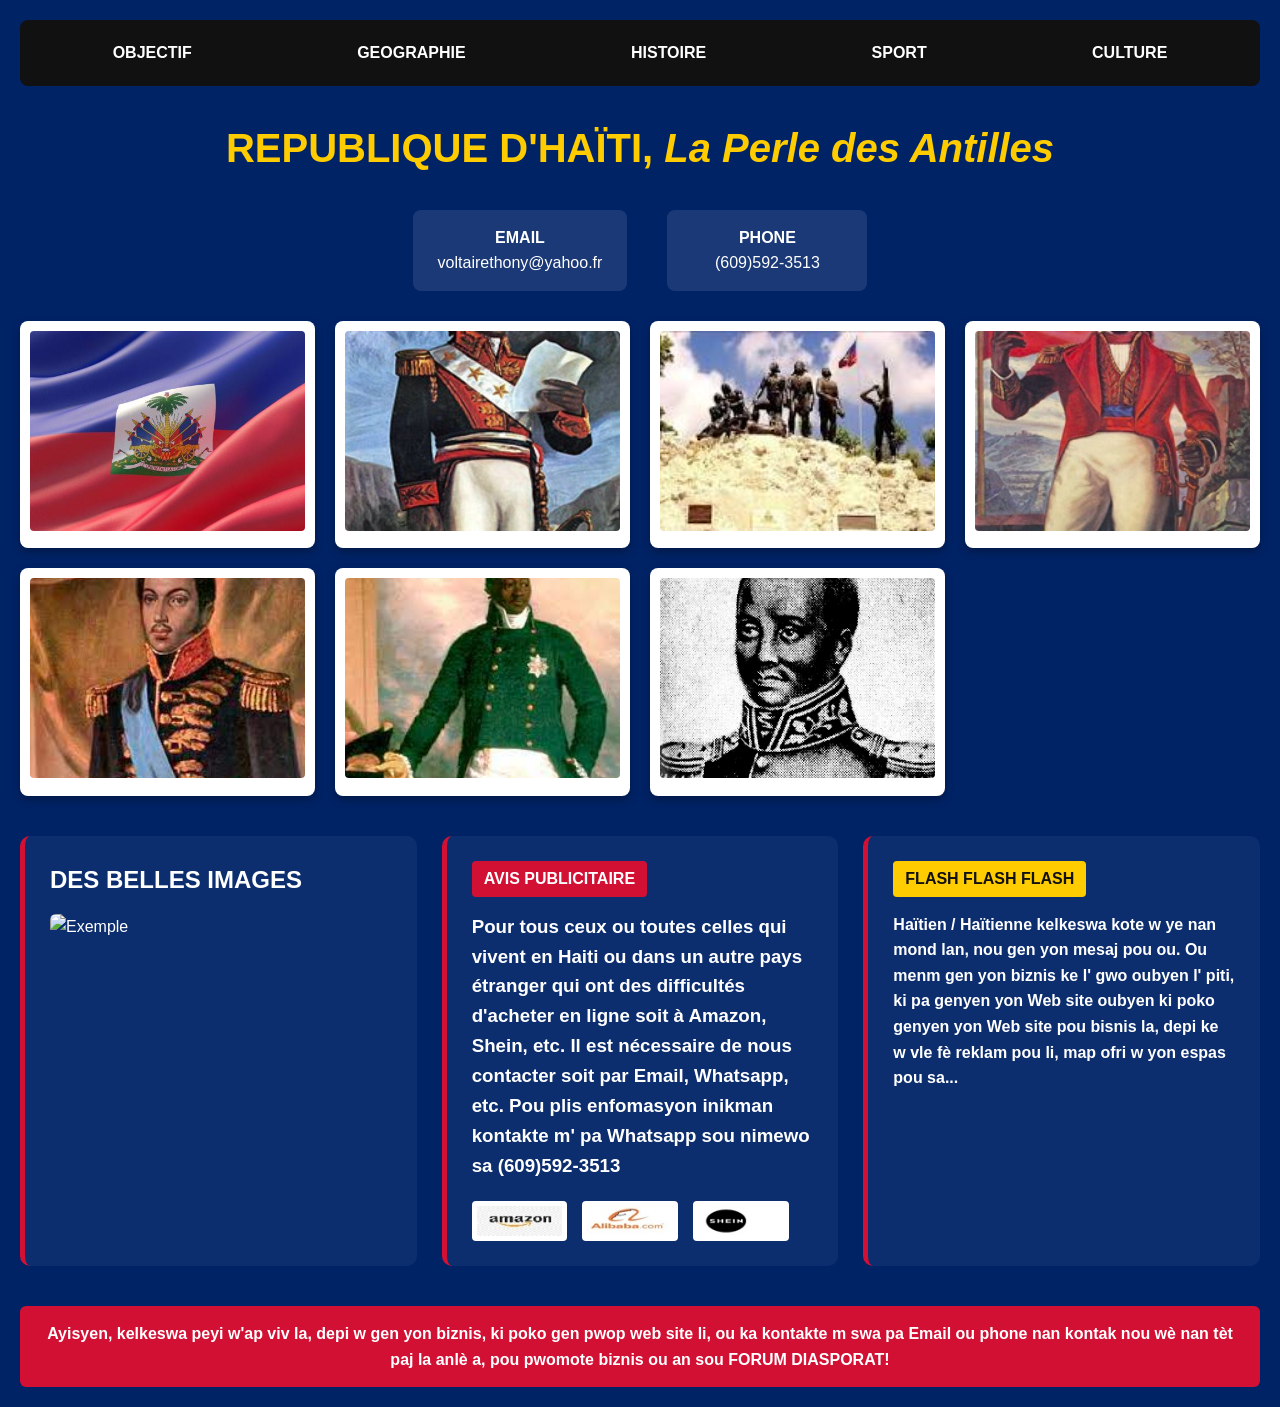
==== commit 4f8cd6c2: "Restore files and update project from local XAMPP backup" ====
--- a/index.html
+++ b/index.html
@@ -1,157 +1,104 @@
-<!DOCTYPE html
-	PUBLIC "-//W3C//DTD XHTML 1.0 Transitional//EN" "http://www.w3.org/TR/xhtml1/DTD/xhtml1-transitional.dtd">
-<html xmlns="http://www.w3.org/1999/xhtml">
+<!DOCTYPE html>
+<html lang="fr">
+<head>
+    <meta charset="UTF-8">
+    <meta name="viewport" content="width=device-width, initial-scale=1.0">
+    <title>Forum Disporat</title>
+    <!-- Icônes et Bootstrap -->
+    <link href="https://cdn.jsdelivr.net/npm/remixicon@4.5.0/fonts/remixicon.css" rel="stylesheet" />
+    <link rel="stylesheet" href="https://bootstrapcdn.com">
+    <link rel="stylesheet" href="styles.css">
+</head>
+<body>
 
-<head>
-	<meta charset="UTF-8">
-	<meta name="viewport" content="width=device-width, initial-scale=1.0">
-	<meta http-equiv="Content-Type" content="text/html; charset=iso-8859-1" />
-	<title>Forum Disporat</title>
-	<link href="https://cdn.jsdelivr.net/npm/remixicon@4.5.0/fonts/remixicon.css" rel="stylesheet" />
-	<script src="https://maxcdn.bootstrapcdn.com/bootstrap/3.3.7/js/bootstrap.min.js"></script>
-	<link rel="stylesheet" href="styles.css">
-	<script src="https://maxcdn.bootstrapcdn.com/bootstrap/3.3.7/js/bootstrap.min.js"></script>
-	<style type="text/css"></style>
-	</head>
+    <!-- Menu de Navigation -->
+    <nav class="navigation-principale">
+        <ul class="menu-principal">
+            <li class="deroulant"><a href="html.html"><b>OBJECTIF</b></a>
+                <ul class="sous">
+                    <li><a href="Avant_Propos/PVH.html">BIENVENUE</a></li>
+                    <li><a href="Formpv/FormeVisiteurs.html">COMMENTAIRE</a></li>
+                </ul>
+            </li>
+            <li class="deroulant"><a href="css.html"><b>GEOGRAPHIE</b></a>
+                <ul class="sous">
+                    <li><a href="Pour_Geographie/Geographie.html">SUPERFICIE</a></li>
+                </ul>
+            </li>
+            <li class="deroulant"><a href="javascript.html"><b>HISTOIRE</b></a>
+                <ul class="sous">
+                    <li><a href="Periode_Histoire/Histoire.html">NOTRE HISTOIRE</a></li>
+                </ul>
+            </li>
+            <li class="deroulant"><a href="contact.html"><b>SPORT</b></a>
+                <ul class="sous">
+                    <li><a href="Pour_Sport/Sport.html">NOS DIFFERENTS SPORTS</a></li>
+                </ul>
+            </li>
+            <li class="deroulant"><a href="Info.html"><b>CULTURE</b></a>
+                <ul class="sous">
+                    <li><a href="Pour_Touriste/Touriste.html">TOURISME</a></li>
+                    <li><a href="Pour_Tradition/Cult.html">TRADITION</a></li>
+                </ul>
+            </li>
+        </ul>
+    </nav>
 
-<body bgcolor="blue">
-	<nav>
-		<ul>
-			<li class="deroulant"><a href="html.html"><b>OBJECTIF</b></a>
-				<ul class="sous">
-					<li><a href="Avant_Propos/PVH.html">BIENVENUE</a></li>
-					<li><a href="Formpv/FormeVisiteurs.html">COMMENTAIRE</a></li>
-					<!--	<li><a href="#">Au Point de vue Economique</a></li>
-					<li><a href="#">Au Point de vue Culturel</a></li>-->
-				</ul>
-			</li>
-			<li class="deroulant"><a href="css.html"><b>GEOGRAPHIE</b></a>
-				<ul class="sous">
-					<li><a href="Pour_Geographie/Geographie.html">SUPERFICIE</a></li>
-					<!--<li><a href="#">Departement Ouest</a></li>
-					<li><a href="#">Departement Grand-Anse</a></li>-->
-				</ul>
-			</li>
-			<li class="deroulant"><a href="javascript.html"><b>HISTOIRE</b></a>
-				<ul class="sous">
-					<li><a href="Periode_Histoire/Histoire.html">NOTRE HISTOIRE</a></li>
-					<!--<li><a href="#">Periode 1789 - 1799</a></li>
-					<li><a href="#">Periode Contemporain</a></li>-->
-				</ul>
-			</li>
-			<li class="deroulant"><a href="contact.html"><b>SPORT</b></a>
-				<ul class="sous">
-					<li><a href="Pour_Sport/Sport.html">NOS DIFFERENTS SPORTS</a></li>
-					<!--<li><a href="#">TENIS</a></li>
-					<li><a href="#">Basket-ball</a></li>-->
-				</ul>
-			</li>
-			<li class="deroulant"><a href="Info.html"><b>CULTURE</b></a>
-				<ul class="sous">
-					<li><a href="Pour_Touriste/Touriste.html">TOURISME</a></li>
-					<li><a href="Pour_Tradition/Cult.html">TRADITION</a></li>
-				</ul>
-			</li>
-		</ul>
-	</nav>
-	<!--************************************************************************************************-->
-	<div class="parent">
-		<div class="child1"></div>
-		<div class="child2"></div>
-	</div>
-	<!--*************************************************************************************************-->
-	<div class="conteneur">
-		<img class="img" src="flag.jpg" alt="Le bicolore Haitien "
-			title="Le bicolore Haitien, coucu le 18 Mai 1803 a l'Acahaie par Catherine Flon" />
-	</div>
-	<div class="conteneur">
-		<img class="img1" src="Toussaint.jpg" alt="Precurseur de l'Indepandence"
-			title="Toussaint Louverture, le precurseur de l'independance" />
-	</div>
-	<div class="conteneur">
-		<img class="img2" src="Monument.jpg" alt=" Nos Heros " title="Les Heros de l'indepence a Vertierres" />
-	</div>
-	<div class="conteneur">
-		<img class="img3" src="Dessalines.jpg" alt=" père de l'Indepance "
-			title="Jean Jacques Dessalines, Le Fondateur de la patrie" />
-	</div>
-	<div class="conteneur">
-		<img class="img4" src="Petion.jpg" alt="Le bicolore Haitien "
-			title="Alexandre Pétion, Le Père du Panaméricanisme" />
-	</div>
-	<div class="conteneur">
-		<img class="img5" src="Christoph.jpg" alt="Le bicolore Haitien " title="Henry Christoph, Le Roi du Nord" />
-	</div>
-	<div class="conteneur">
-		<img class="img6" src="Capois.jpg" alt="Le bicolore Haitien " title="Capois La mort" />
-	</div>
-	<div>
-		<p class="p1">REPUBLIC D'HAITI, <em>La Perle des Antilles</em></p>
-	</div>
-	<!--************************************************************************************************-->
-	<ul id="niv">
-		<li>
-			<p href="#"><b>EMAIL</b><br>voltairethony@yahoo.fr</p>
-		</li>
-	</ul>
-	<ul id="nif">
-		<li>
-			<p href="#"><b>PHONE</b><br>(609)592-3513</p>
-		</li>
-	</ul>
+    <!-- En-tête / Titre Principal -->
+    <header class="entete-titre">
+        <p class="p1">REPUBLIQUE D'HAÏTI, <em>La Perle des Antilles</em></p>
+    </header>
 
+    <!-- Section Contacts Rapides -->
+    <div class="bloc-contacts">
+        <div class="contact-item"><b>EMAIL</b><br>voltairethony@yahoo.fr</div>
+        <div class="contact-item"><b>PHONE</b><br>(609)592-3513</div>
+    </div>
 
-	<section class="recentNews">
-		<div class="container">
+    <!-- Galerie des Héros (Automatique & Universelle) -->
+    <main class="galerie-heros">
+        <div class="carte-photo"><img src="flag.jpg" alt="Le bicolore Haitien" title="Le bicolore Haitien, cousu le 18 Mai 1803 à l'Arcahaie par Catherine Flon" /></div>
+        <div class="carte-photo"><img src="Toussaint.jpg" alt="Precurseur de l'Independance" title="Toussaint Louverture, le precurseur de l'independance" /></div>
+        <div class="carte-photo"><img src="Monument.jpg" alt="Nos Heros" title="Les Heros de l'independance a Vertieres" /></div>
+        <div class="carte-photo"><img src="Dessalines.jpg" alt="Père de l'Independance" title="Jean Jacques Dessalines, Le Fondateur de la patrie" /></div>
+        <div class="carte-photo"><img src="Petion.jpg" alt="Alexandre Pétion" title="Alexandre Pétion, Le Père du Panaméricanisme" /></div>
+        <div class="carte-photo"><img src="Christoph.jpg" alt="Henry Christophe" title="Henry Christophe, Le Roi du Nord" /></div>
+        <div class="carte-photo"><img src="Capois.jpg" alt="Capois La Mort" title="Capois La mort" /></div>
+    </main>
 
-			<div class="content">
-				<div>
-					<h2>DES BELLES IMAGES</h2>
-					<img class="image image-cover" src="https://picsum.photos/400/200" />
-				</div>
-			</div>
-		</div>
-		<div class="abcd">
-				<spam class="text">AVIS PUBLICITAIRE</spam>
-				<p>
-				<h3 class="kal">Pour tous ceux ou toutes celles qui vivent en Haiti ou dans un autre pays étrangé
-					qui ont des
-					difficultés d'acheter en ligne soit à Amazon, Shein, etc. Il est nécessaire de nous contacter
-					soit par Email, Whatsapp, etc. Pou plis enfomasyon inikman kontakte m' pa Whatsapp sou nimewo sa (609)592-3513</h3>
-				</p>
-			<div class="Logo">
-			<img class="Amazon" src="Amazon.jpg" alt="Amazon's logo"/>
-		    </div>
+    <!-- Section Actualités et Publicité -->
+    <section class="section-contenu">
+        <div class="bloc-actu">
+            <h2>DES BELLES IMAGES</h2>
+            <img class="image-placeholder" src="https://picsum.photos/400/200" alt="Exemple" />
+        </div>
 
-			<div class="Logo">
-			<img class="Alibaba" src="Alibaba.jpg" alt="Alibaba's logo"/>
-			</div>	
+        <!-- Avis Publicitaire -->
+        <div class="bloc-pub">
+            <span class="badge-pub">AVIS PUBLICITAIRE</span>
+            <h3>Pour tous ceux ou toutes celles qui vivent en Haiti ou dans un autre pays étranger qui ont des difficultés d'acheter en ligne soit à Amazon, Shein, etc. Il est nécessaire de nous contacter soit par Email, Whatsapp, etc. Pou plis enfomasyon inikman kontakte m' pa Whatsapp sou nimewo sa (609)592-3513</h3>
+            
+            <div class="zone-logos">
+                <img src="Amazon.jpg" alt="Amazon" />
+                <img src="Alibaba.jpg" alt="Alibaba" />
+                <img src="Shein.jpg" alt="Shein" />
+            </div>
+        </div>
 
-			<div class="Logo">
-			<img class="Shein" src="Shein.jpg" alt="Shein's logo"/>
-			</div>
-		</div>
+        <!-- Flash Info -->
+        <div class="bloc-flash">
+            <span class="badge-flash">FLASH FLASH FLASH</span>
+            <h4>Haïtien / Haïtienne kelkeswa kote w ye nan mond lan, nou gen yon mesaj pou ou. Ou menm gen yon biznis ke l' gwo oubyen l' piti, ki pa genyen yon Web site oubyen ki poko genyen yon Web site pou bisnis la, depi ke w vle fè reklam pou li, map ofri w yon espas pou sa...</h4>
+        </div>
+    </section>
 
-		<div class="ghij">
-		
-				<spam class="txt">FLASH FLASH FLASH</spam>
-				<p> <h4 class="koul">Haïtien / Haïtienne kelkeswa kote w ye nan mond lan, nou gen yon mesaj pou ou. Ou menm
-					gen yon biznis
-					ke l' gwo oubyen l' piti, ki pa genyen yon Web site oubyen ki poko genyen yon Web site pou bisnis
-					la,
-					depi ke w vle fè rekla m pou li, map ofri w yon espas pou sa. Non sèlman Web site la kreye pou vann
-					yon lot imaj de Haïti, li kreye tou, pou rann fasil chak grenn Haitien / Haitienne sitou ki nan peyi
-					etranje ki gen pwop aktivite yo, pou youn konn lòt, fè lòt vann pou avansman kominote nou an. Si nou
-					vle kontakte m, swa pa email ou Whatsapp, men yo anlè sou bò dwat ou. mesi!!</h4></p>
+    <!-- Barre de défilement / Infos Bas de page -->
+    <footer class="bandeau-defilant">
+        <p>Ayisyen, kelkeswa peyi w'ap viv la, depi w gen yon biznis, ki poko gen pwop web site li, ou ka kontakte m swa pa Email ou phone nan kontak nou wè nan tèt paj la anlè a, pou pwomote biznis ou an sou FORUM DIASPORAT!</p>
+    </footer>
 
-		</div>
-	</section>
-
-	  <div class="breaking-news">
-  <p>
-    Ayisyen, kelkeswa peyi w'ap viv la, depi w gen yon biznis, ki poko gen pwop web site li, ou ka kontakte m swa pa Email ou phone nan kontak nou wè nan tèt paj la anlè a, pou pwomote biznis ou an sou FORUM DIASPORAT!  
-   <!-- <a href="lien-vers-l-article">Lire la suite</a> -->
-  </p>
-</div>
+    <!-- Scripts Bootstrap -->
+    <script src="https://googleapis.com"></script>
+    <script src="https://maxcdn.bootstrapcdn.com/bootstrap/3.3.7/js/bootstrap.min.js"></script>
 </body>
 </html>
--- a/styles.css
+++ b/styles.css
@@ -1,458 +1,196 @@
-       @import url('https://fonts.googleapis.com/css2?family=Syne:wght@400..800&display=swap');
-
-       @keyframes animationname {}
-
-	   @media (max-width: 768px) {
-	   }
-
-       * {
-       	margin: 0px;
-       	padding: 0px;
-       	font-family: "Times New Roman", Times, serif;
-       }
-
-       nav {
-       	width: 100%;
-       	margin: 0 auto;
-
-       	background-color: white;
-       	position: relative;
-       	top: 0px;
-       }
-
-       nav ul {
-       	list-style-type: none;
-       }
-
-       nav ul li {
-       	float: left;
-       	width: 25%;
-       	text-align: center;
-       }
-
-       nav ul::after {
-       	content: "";
-       	display: table;
-       	clear: both;
-       }
-
-       nav a {
-       	display: block;
-       	text-decoration: none;
-       	color: black;
-       	border-bottom: 2px solid transparent;
-       	padding: 10px 0px;
-       }
-
-       nav a:hover {
-       	color: brown;
-       	border-bottom: 1px solid gold;
-       }
-
-       .sous {
-       	display: none;
-       	box-shadow: 0px 1px 2px #ccc;
-       	background-color: white;
-       }
-
-       nav ul li:hover .sous {
-       	display: block;
-       }
-
-       .sous li {
-       	float: none;
-       	width: 100%;
-       	text-align: left;
-       }
-
-       .sous a {
-       	padding: 3px;
-       	border-bottom: none;
-       }
-
-       .sous a:hover {
-       	border-bottom: none;
-       	background-color: RGBa(200, 200, 200, 0.1);
-       }
-
-       .deroulant>a::after {
-       	content: " ";
-       	font-size: 12px;
-       }
-
-       .sous {
-       	display: none;
-       	box-shadow: 0px 1px 1px #CCC;
-       	background-color: #0099FF;
-       	position: absolute;
-       	width: 100%;
-       	z-index: 1000;
-       }
-
-       nav ul li {
-       	float: left;
-       	width: 18%;
-       	text-align: center;
-       	position: relative;
-       }
-
-       /*&&&&&&&&&&&&&&&& Pour les lignes blanches et rouge &&&&&&&&&&&&&&&&&&&&&& */
-       .parent {
-       	position: relative;
-       	width: 100%;
-       	height: 100px;
-       	margin: 0px;
-       }
-
-       .child1 {
-       	width: 1370px;
-       	height: 150px;
-       	background: #FFFFFF;
-       	border: 3px solid white;
-       	position: relative;
-       	margin-top: 5px;
-       	margin-left: -10px;
-       }
-
-       .child2 {
-       	width: 1116px;
-       	height: 60px;
-       	background: #FF0000;
-       	border: 3px solid red;
-       	position: relative;
-       	margin-top: -66px;
-       	margin-left: 244px;
-       	border-top-left-radius: 90px;
-       }
-
-       /*&&&&&&&&&&&&&&&&&&&&& Des Heros l'indepandance &&&&&&&&&&&&&&&&&&&&&&&&&&*/
-       .conteneur {
-       	width: 20px;
-       	height: 20px;
-       }
-
-       .img {
-       	width: 280px;
-       	height: 158px;
-       	position: relative;
-       	margin-top: -100px;
-       	margin-left: -8px;
-       	border: #FF0000;
-       	border-bottom-right-radius: 90px;
-       }
-
-       .img1 {
-       	width: 90px;
-       	height: 90px;
-       	position: relative;
-       	margin-top: -120px;
-       	margin-left: 330px;
-       }
-
-       .img2 {
-       	width: 120px;
-       	height: 90px;
-       	position: relative;
-       	margin-top: -140px;
-       	margin-left: 450px;
-       }
-
-       .img3 {
-       	width: 120px;
-       	height: 90px;
-       	position: relative;
-       	margin-top: -160px;
-       	margin-left: 600px;
-       }
-
-       .img4 {
-       	width: 100px;
-       	height: 90px;
-       	position: relative;
-       	margin-top: -180px;
-       	margin-left: 750px;
-       }
-
-       .img5 {
-       	width: 100px;
-       	height: 90px;
-       	position: relative;
-       	margin-top: -200px;
-       	margin-left: 880px;
-       }
-
-       .img6 {
-       	width: 90px;
-       	height: 90px;
-       	position: relative;
-       	margin-top: -220px;
-       	margin-left: 1010px;
-       }
-
-       .p1 {
-       	font-size: 50px;
-       	color: #FFFFFF;
-       	text-shadow: 1px 2px 3px blue;
-       	position: relative;
-       	margin-top: -140px;
-       	margin-left: 300px;
-       }
-	   .p{
-		text-shadow: 2px 2px 5px black;
-	   }
-
-       /*&&&&&&&&&&&&&&&&&&&&&&&&&&&&&&&&&&&&&&&&&&&&&&&&&&&*/
-       #niv {
-       	padding: 0;
-       	margin: 0;
-       	text-align: center;
-       	position: relative;
-       	margin-top: -150px;
-       	margin-left: 1190px;
-       	color: #0000FF;
-       }
-
-       #niv li {
-       	display: inline;
-       	list-style: none;
-       }
-
-       #nif {
-       	padding: 0;
-       	margin: 0;
-       	text-align: center;
-       	position: relative;
-       	margin-top: 5px;
-       	margin-left: 1190px;
-       	color: #0000FF;
-       }
-
-       #nif li {
-       	display: inline;
-       	list-style: none;
-       }
-
-       /* &&&&&&&&&&&&&&&&&&&&&&&&&&& Partie Video&&&&&&&&&&&&&&&&&&&&&&&&&&&& */
-
-       /* Codes from Internet .......... */
-        .recentNews {
-		border: 2px outset white;
-       	background-color: white;
-       	position: relative;
-       	margin-top: 80px;
-       	width: 400px;
-       	height: 200px;
-       	margin-left: 30px;
-       }
-
-       .recentNews .news-title {
-       	text-align: center;
-       	padding-top: 40px;
-       	padding-bottom: 5px;
-       	font-family: 'nimbus-sans-condensed', sans-serif;
-       	font-size: 45px;
-       	font-weight: bold;
-       	color: #CCC;
-       }
-
-       /* for video **** */
-       .video-container {
-       	position: relative;
-       	/* Needed to make the video position absolute relative to its container */
-       	width: 50%;
-       	height: 50%;
-       	/* Make the container take up the full width of its parent */
-       	padding-bottom: 56.25%;
-       	/* 16:9 Aspect Ratio (9 / 16 = 0.5625) */
-       	height: 0;
-       	/* 	overflow: hidden;*/
-       	margin-left: 1100px;
-       	margin-top: 40px;
-       	/* Hide any overflow */
-       }
-
-       .responsive-video {
-       	position: absolute;
-       	top: 0;
-       	right: 0;
-       	width: 100%;
-       	height: 100%;
-       }
-
-       .abcd {
-       	border: 2px outset white;
-       	background: url(Cielblue.jpeg) no-repeat;
-       	/*display: 4px;*/
-       	text-align: justify;
-       	margin-top: -93px;
-       	margin-left: 160%;
-       	width: 400px;
-       	height: 250px;
-       	position: relative;
-        transform: translate(-50%, -50%);
-       	padding: 10px;
-		overflow: hidden;
-		
-       }
-
-       .abcd spam {
-        display: block;
-       	color: antiquewhite;
-       }
-
-       .ghij {
-       	border: 2px outset white;
-       	background: url(Cielblue1.jpeg) no-repeat;
-       	display: 4px;
-       	text-align: justify;
-       	margin-top: -410px;
-       	margin-left: 220%;
-       	width: 400px;
-       	height: 250px;
-       	position: relative;
-       	/*	transform: translate(-50%, -50%);*/
-        padding: 10px;
-		overflow: hidden;
-       }
-
-       .kal {
-       	color: white;
-       }
-	   .Amazon{
-		display:block;
-		margin-top: 20px;
-	   }
-
-	   .Alibaba{
-		display:block;
-		margin-left: 155px;
-		margin-top: -35px;
-	   }
-
-	   .Shein{
-		display:block;
-		margin-left: 300px;
-		margin-top: -35px;
-	   }
-
-       .ghij spam {
-       	display: block;
-       	color:antiquewhite;
-       }
-
-       .txt {
-       	color: red;
-       	font-size: 30px;
-       	text-align: center;
-       	text-decoration: #CCC;
-
-       	font-weight: 20px;
-       	letter-spacing: 2px;
-       	margin-bottom: 10px;
-       	/* 	background: yellowgreen;*/
-       	position: relative;
-        animation:none;
-		
-       }
-
-       .koul {
-       	color: white;
-       }
-
-       @font-face {
-       	font-family: MyHarrington;
-        src: url("fonts/HARNGTON.TTF");
-       }
-
-       .text {
-       	font-family: MyHarrington;
-       }
-
-
-       .text {
-       	color: red;
-       	font-size: 30px;
-       	text-align: center;
-       	font-weight: 20px;
-       	letter-spacing: 2px;
-       	margin-bottom: 10px;
-       	/* 	background: yellowgreen;*/
-       	position: relative;
-       	animation:none;
-       }
-
-       @keyframes text {
-       	0% {
-       		color: wheat;
-       		margin-bottom: -20px;
-       	}
-
-       	20% {
-       		letter-spacing: 15px;
-       		margin-bottom: -40px;
-       	}
-
-       	85% {
-       		letter-spacing: 8px;
-       		margin-bottom: -40px;
-       	}
-
-       	/* this for to add an orther web site in your container*/
-       	efgh {
-       		width: 80%;
-       		height: 40%;
-       		/* Adjust as needed */
-       		margin-top: 60;
-       		/* Center the container */
-       		padding: 20px;
-       		box-shadow: 0 0 10px rgba(0, 0, 0, 0.1);
-       		/* Other styles like background color, border-radius, etc. */
-       	}
-
-       }
-
-       body {
-       	font-family: 'MyCustomFont', sans-serif;
-       	/* Fallback font included for safety */
-       }
-
-       h1 {
-       	font-family: 'MyCustomFont', serif;
-       	font-weight: bold;
-       	/* If you defined a bold variant in @font-face */
-       }
-
-	   .breaking-news {
-  background-color:white;/* Couleur de fond rouge */
-  color:#FF0000; /* Texte blanc */
-  text-shadow: 2px 2px 5px blue;
-  padding: 10px; /* Espacement intérieur */
-  text-align: center; /* Centrer le texte */
-  position: fixed; /* Pour qu'il reste en place en haut */
-  top: 94%; /* Le placer tout en haut */
-  left: 0%; /* Le placer tout à gauche */
-  width: 100%; /* Largeur complète */
-  height:6%;
-  z-index: 100; /* S'assurer qu'il est au-dessus des autres éléments */
-  overflow: hidden; /* Cache le contenu qui dépasse */
-  box-sizing: border-box; /* Inclure padding et bordure dans la largeur totale */
+       /* --- Styles Généraux Universels --- */
+* {
+  box-sizing: border-box;
+  margin: 0;
+  padding: 0;
 }
 
-.breaking-news p {
-  margin: 0; /* Supprimer la marge par défaut du paragraphe */
- white-space: nowrap; /* Empêcher le texte de passer à la ligne */
-animation: scroll-left 50s linear infinite; /* Nom de l'animation, durée, etc. */
-font-size:28px;
-font-family:bold;
-font-weight: bold;
+body {
+  font-family: 'Segoe UI', Tahoma, Geneva, Verdana, sans-serif;
+  background-color: #002366; /* Bleu plus moderne pour le fond royal */
+  color: #ffffff;
+  line-height: 1.6;
+  padding: 20px;
 }
 
-@keyframes scroll-left {
-  0% {
-    transform: translateX(100%); /* Commencer à droite de l'écran */
- }
-  100% {
-    transform: translateX(-100%); /* Finir à gauche de l'écran */
- }
+/* --- Menu de Navigation Responsif --- */
+.navigation-principale {
+  background-color: #111;
+  padding: 10px;
+  border-radius: 8px;
+  margin-bottom: 25px;
 }
-	+
+.menu-principal {
+  display: flex;
+  flex-wrap: wrap; /* Permet au menu de passer à la ligne sur petit écran */
+  justify-content: space-around;
+  list-style: none;
+}
+
+.deroulant {
+  position: relative;
+  padding: 10px 15px;
+}
+
+.deroulant > a {
+  color: #fff;
+  text-decoration: none;
+  font-size: 16px;
+}
+
+/* Système de sous-menu au survol */
+.sous {
+  display: none;
+  position: absolute;
+  top: 100%;
+  left: 0;
+  background-color: #222;
+  list-style: none;
+  min-width: 180px;
+  border-radius: 4px;
+  z-index: 100;
+}
+
+.sous li a {
+  display: block;
+  padding: 10px;
+  color: #fff;
+  text-decoration: none;
+}
+
+.sous li a:hover {
+  background-color: #d21034; /* Rouge drapeau Haïti au survol */
+}
+
+.deroulant:hover .sous {
+  display: block;
+}
+
+/* --- En-tête Titre --- */
+.entete-titre {
+  text-align: center;
+  margin: 30px 0;
+}
+
+.p1 {
+  font-size: 2.5rem;
+  font-weight: bold;
+  color: #ffcc00; /* Or/Jaune pour faire ressortir */
+}
+
+/* --- Section Contacts --- */
+.bloc-contacts {
+  display: flex;
+  justify-content: center;
+  gap: 40px;
+  margin-bottom: 30px;
+  flex-wrap: wrap;
+}
+
+.contact-item {
+  background: rgba(255, 255, 255, 0.1);
+  padding: 15px 25px;
+  border-radius: 8px;
+  text-align: center;
+  min-width: 200px;
+}
+
+/* --- Galerie Photo des Héros (Magie du Grid) --- */
+.galerie-heros {
+  display: grid;
+  /* Crée automatiquement autant de colonnes de 250px que l'écran le permet */
+  grid-template-columns: repeat(auto-fit, minmax(250px, 1fr));
+  gap: 20px;
+  margin-bottom: 40px;
+}
+
+.carte-photo {
+  background-color: #fff;
+  padding: 10px;
+  border-radius: 8px;
+  box-shadow: 0 4px 8px rgba(0,0,0,0.3);
+  transition: transform 0.2s;
+}
+
+.carte-photo:hover {
+  transform: scale(1.03); /* Petit effet dynamique au survol */
+}
+
+.carte-photo img {
+  width: 100%;
+  height: 200px;
+  object-fit: cover; /* Recadre proprement sans déformer la photo */
+  border-radius: 4px;
+}
+
+/* --- Zone de Contenu Principale --- */
+.section-contenu {
+  display: grid;
+  grid-template-columns: repeat(auto-fit, minmax(320px, 1fr));
+  gap: 25px;
+  margin-bottom: 40px;
+}
+
+.bloc-actu, .bloc-pub, .bloc-flash {
+  background: rgba(255, 255, 255, 0.05);
+  padding: 25px;
+  border-radius: 10px;
+  border-left: 5px solid #d21034;
+}
+
+.image-placeholder {
+  width: 100%;
+  height: auto;
+  border-radius: 6px;
+  margin-top: 15px;
+}
+
+/* Badges Publicitaires */
+.badge-pub, .badge-flash {
+  display: inline-block;
+  background-color: #d21034;
+  color: white;
+  padding: 5px 12px;
+  font-weight: bold;
+  border-radius: 4px;
+  margin-bottom: 15px;
+}
+
+.badge-flash {
+  background-color: #ffcc00;
+  color: #111;
+}
+
+/* Zone Logos des partenaires */
+.zone-logos {
+  display: flex;
+  gap: 15px;
+  margin-top: 20px;
+  flex-wrap: wrap;
+}
+
+.zone-logos img {
+  height: 40px;
+  width: auto;
+  background: white;
+  padding: 5px;
+  border-radius: 4px;
+}
+
+/* --- Bandeau Défilant Bas de Page --- */
+.bandeau-defilant {
+  background-color: #d21034;
+  padding: 15px;
+  border-radius: 6px;
+  text-align: center;
+  font-weight: bold;
+}
+
+/* --- Ajustements spécifiques très grands écrans (Ex: Votre HP Tout-en-un) --- */
+@media (min-width: 1400px) {
+  body {
+    max-width: 1300px;
+    margin: 0 auto; /* Centre la page pour éviter qu'elle s'étale à l'infini */
+  }
+}
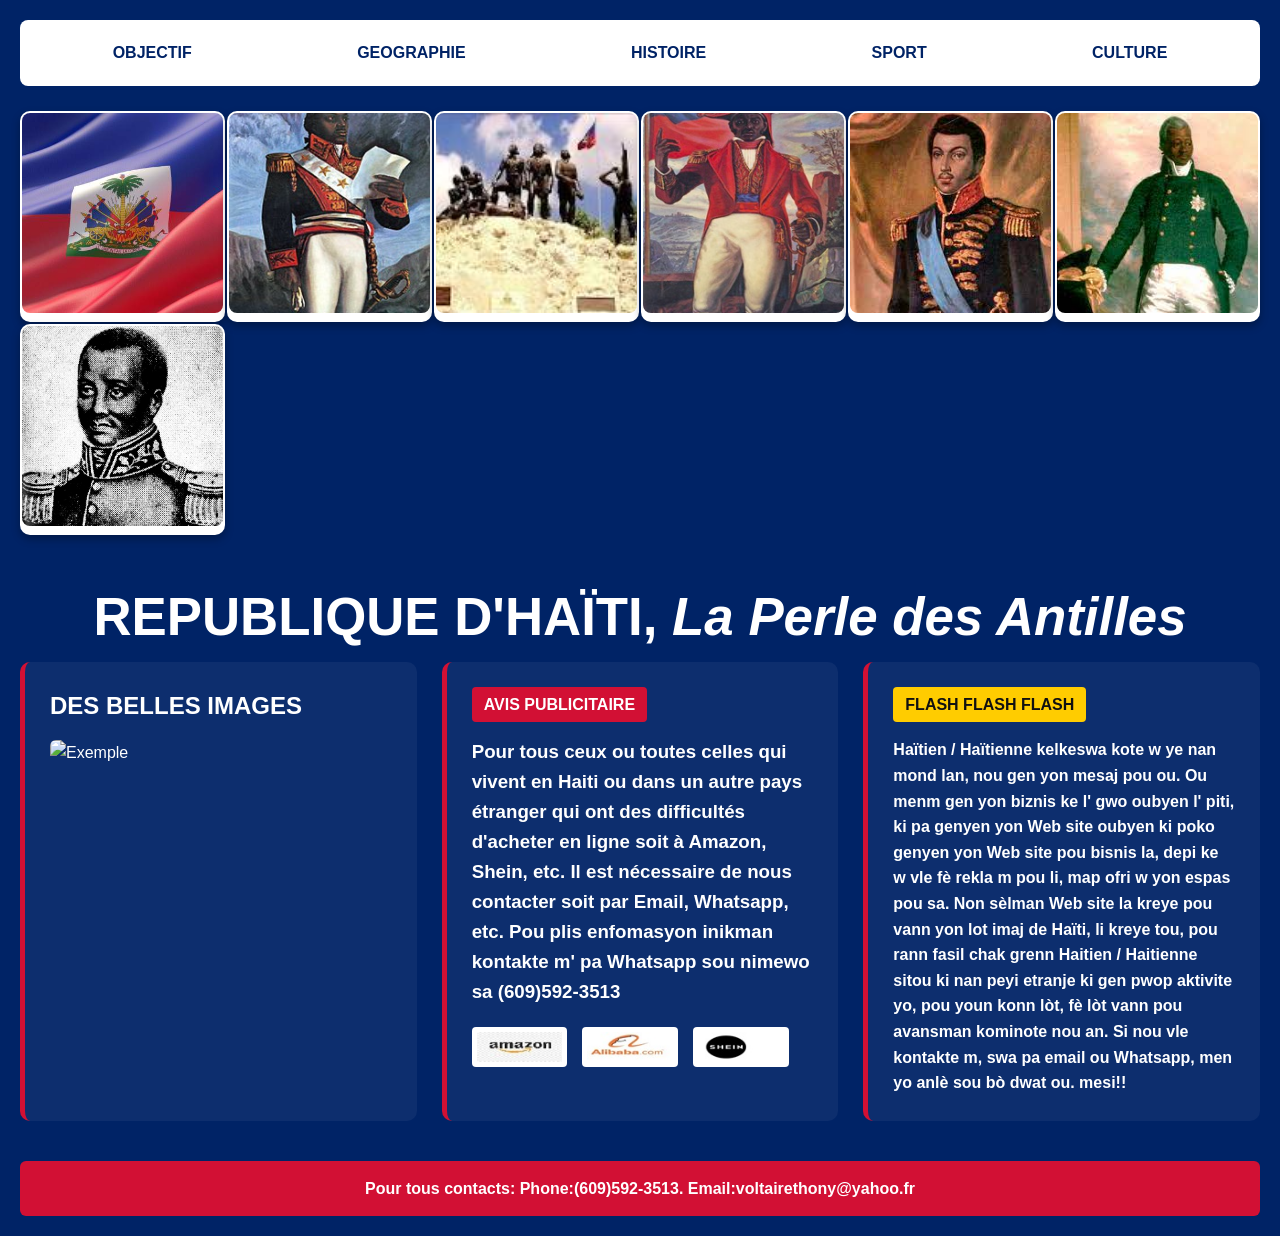
==== commit a5d2a149: "Restore files and update project from local XAMPP backup" ====
--- a/index.html
+++ b/index.html
@@ -44,17 +44,6 @@
         </ul>
     </nav>
 
-    <!-- En-tête / Titre Principal -->
-    <header class="entete-titre">
-        <p class="p1">REPUBLIQUE D'HAÏTI, <em>La Perle des Antilles</em></p>
-    </header>
-
-    <!-- Section Contacts Rapides -->
-    <div class="bloc-contacts">
-        <div class="contact-item"><b>EMAIL</b><br>voltairethony@yahoo.fr</div>
-        <div class="contact-item"><b>PHONE</b><br>(609)592-3513</div>
-    </div>
-
     <!-- Galerie des Héros (Automatique & Universelle) -->
     <main class="galerie-heros">
         <div class="carte-photo"><img src="flag.jpg" alt="Le bicolore Haitien" title="Le bicolore Haitien, cousu le 18 Mai 1803 à l'Arcahaie par Catherine Flon" /></div>
@@ -65,6 +54,15 @@
         <div class="carte-photo"><img src="Christoph.jpg" alt="Henry Christophe" title="Henry Christophe, Le Roi du Nord" /></div>
         <div class="carte-photo"><img src="Capois.jpg" alt="Capois La Mort" title="Capois La mort" /></div>
     </main>
+    <!-- En-tête / Titre Principal -->
+    <header class="entete-titre">
+        <p class="p1">REPUBLIQUE D'HAÏTI, <em>La Perle des Antilles</em></p>
+    </header>
+
+    <!-- Section Contacts Rapides -->
+  <!-- <div class="bloc-contacts">
+        <div class="contact-item"><b>EMAIL and PHONE</b><br>voltairethony@yahoo.fr<br>(609)592-3513</div>
+    </div>-->
 
     <!-- Section Actualités et Publicité -->
     <section class="section-contenu">
@@ -86,15 +84,22 @@
         </div>
 
         <!-- Flash Info -->
-        <div class="bloc-flash">
+       <div class="bloc-flash">
             <span class="badge-flash">FLASH FLASH FLASH</span>
-            <h4>Haïtien / Haïtienne kelkeswa kote w ye nan mond lan, nou gen yon mesaj pou ou. Ou menm gen yon biznis ke l' gwo oubyen l' piti, ki pa genyen yon Web site oubyen ki poko genyen yon Web site pou bisnis la, depi ke w vle fè reklam pou li, map ofri w yon espas pou sa...</h4>
+            <h4>Haïtien / Haïtienne kelkeswa kote w ye nan mond lan, nou gen yon mesaj pou ou. Ou menm
+					gen yon biznis
+					ke l' gwo oubyen l' piti, ki pa genyen yon Web site oubyen ki poko genyen yon Web site pou bisnis
+					la,
+					depi ke w vle fè rekla m pou li, map ofri w yon espas pou sa. Non sèlman Web site la kreye pou vann
+					yon lot imaj de Haïti, li kreye tou, pou rann fasil chak grenn Haitien / Haitienne sitou ki nan peyi
+					etranje ki gen pwop aktivite yo, pou youn konn lòt, fè lòt vann pou avansman kominote nou an. Si nou
+					vle kontakte m, swa pa email ou Whatsapp, men yo anlè sou bò dwat ou. mesi!!</h4>
         </div>
     </section>
 
     <!-- Barre de défilement / Infos Bas de page -->
     <footer class="bandeau-defilant">
-        <p>Ayisyen, kelkeswa peyi w'ap viv la, depi w gen yon biznis, ki poko gen pwop web site li, ou ka kontakte m swa pa Email ou phone nan kontak nou wè nan tèt paj la anlè a, pou pwomote biznis ou an sou FORUM DIASPORAT!</p>
+        <p>Pour tous contacts: Phone:(609)592-3513. Email:voltairethony@yahoo.fr</p>
     </footer>
 
     <!-- Scripts Bootstrap -->
--- a/styles.css
+++ b/styles.css
@@ -15,7 +15,7 @@
 
 /* --- Menu de Navigation Responsif --- */
 .navigation-principale {
-  background-color: #111;
+  background-color:#ffffff;
   padding: 10px;
   border-radius: 8px;
   margin-bottom: 25px;
@@ -34,7 +34,7 @@
 }
 
 .deroulant > a {
-  color: #fff;
+  color:#002366;
   text-decoration: none;
   font-size: 16px;
 }
@@ -70,13 +70,14 @@
 /* --- En-tête Titre --- */
 .entete-titre {
   text-align: center;
-  margin: 30px 0;
+  margin: 2px 0;
 }
 
 .p1 {
-  font-size: 2.5rem;
+  font-size: 3.3rem;
   font-weight: bold;
-  color: #ffcc00; /* Or/Jaune pour faire ressortir */
+  color:white; /* Or/Jaune pour faire ressortir */
+  
 }
 
 /* --- Section Contacts --- */
@@ -84,31 +85,32 @@
   display: flex;
   justify-content: center;
   gap: 40px;
-  margin-bottom: 30px;
+  margin-bottom: 10px;
   flex-wrap: wrap;
 }
 
-.contact-item {
-  background: rgba(255, 255, 255, 0.1);
+/*.contact-item {
+  background: rgba(241, 239, 241, 0.1);
   padding: 15px 25px;
   border-radius: 8px;
-  text-align: center;
+  text-align:center;
   min-width: 200px;
-}
+  margin-left: 85%;
+}*/
 
 /* --- Galerie Photo des Héros (Magie du Grid) --- */
 .galerie-heros {
   display: grid;
   /* Crée automatiquement autant de colonnes de 250px que l'écran le permet */
-  grid-template-columns: repeat(auto-fit, minmax(250px, 1fr));
-  gap: 20px;
+  grid-template-columns: repeat(auto-fit, minmax(180px, 1fr));
+  gap: 0.1rem;
   margin-bottom: 40px;
 }
 
 .carte-photo {
-  background-color: #fff;
-  padding: 10px;
-  border-radius: 8px;
+  background-color:#fff;
+  padding: 2px;
+  border-radius: 10px;
   box-shadow: 0 4px 8px rgba(0,0,0,0.3);
   transition: transform 0.2s;
 }
@@ -121,7 +123,7 @@
   width: 100%;
   height: 200px;
   object-fit: cover; /* Recadre proprement sans déformer la photo */
-  border-radius: 4px;
+  border-radius: 8px;
 }
 
 /* --- Zone de Contenu Principale --- */
@@ -152,7 +154,7 @@
   background-color: #d21034;
   color: white;
   padding: 5px 12px;
-  font-weight: bold;
+  font-weight:bold;
   border-radius: 4px;
   margin-bottom: 15px;
 }
